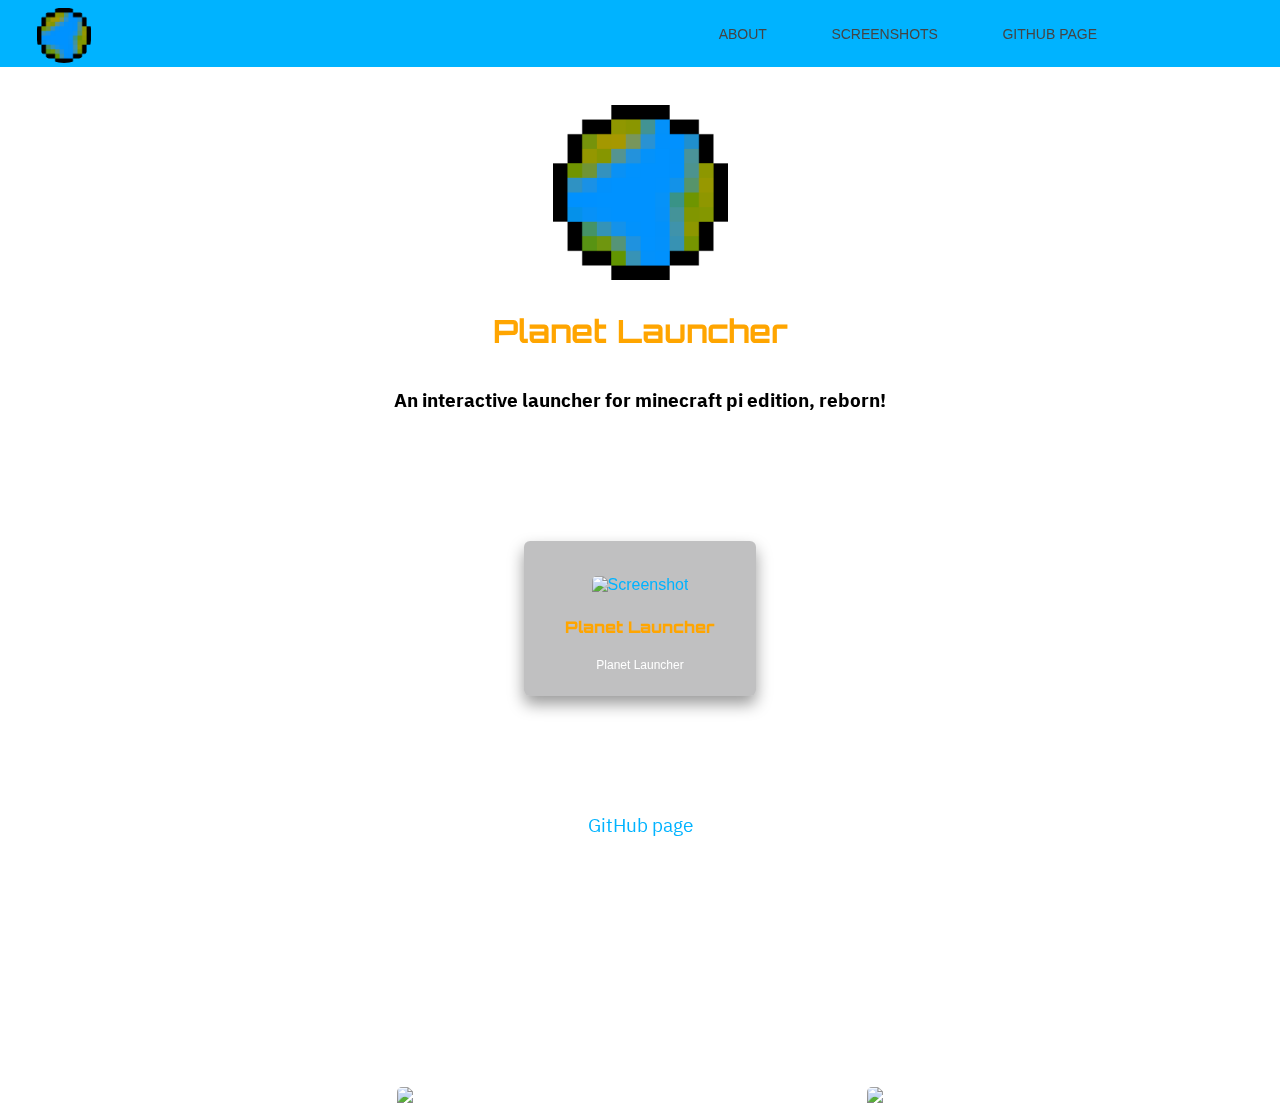
==== index.html @ ed9a25df "nav" ====
<!DOCTYPE html>
<html lang="en">
<head>
    <link rel="preconnect" href="https://fonts.googleapis.com">
    <link rel="preconnect" href="https://fonts.gstatic.com" crossorigin>
    <link href="https://fonts.googleapis.com/css2?family=IBM+Plex+Sans+Hebrew:wght@600&display=swap" rel="stylesheet">
    <meta charset="UTF-8">
    <meta http-equiv="X-UA-Compatible" content="IE=edge">
    <meta name="viewport" content="width=device-width, initial-scale=1.0">
    <link rel="shortcut icon" type="image/png" href="./img/favicon.ico"/>
    <link rel="stylesheet" href="./css/styles.css">
    <script type="module" src="./js/jquery-3.6.0.min.js"></script>
    <title>Planet Launcher</title>
    <style>
        body {
            animation: fadeInAnimation ease 3s;
            animation-iteration-count: s1;
            animation-fill-mode: forwards;
        }
        @keyframes fadeInAnimation {
            0% {
                opacity: 0;
            }
            100% {
                opacity: 1;
            }
        }
    </style>

</head>
<body>
    <main>
        <header id="nav" class="navbar-header">
            <div class="container">
                <div class="logo-container">
                    <a class="logo-header" href="#">
                        <img class="logo" alt="logo" src="./img/planet-logo.png">
                    </a>
                </div>
                <nav>
                    <ul id="main-nav">
                        <li><a href="#">about</a></li>
                        <li><a href="#">screenshots</a></li>
                        <li><a href="#">github page</a></li>
                        <li><a id="stats"></a></li>
                    </ul>
                </nav>
            </div>
        </header>
        <div id="particles"></div>
        <section id="main-content">
            <img id="header-img" class="selectDisable" src="./img/planet-logo.png" height="175" width=auto>
            <h1 class="selectDisable">Planet Launcher</h1>
            <h3>An interactive launcher for minecraft pi edition, reborn!</h3>
        </section>
        <section id="screenshots"><!--&#60; &#62;-->
            <button class="leftBtn card-btn" onclick="prev()"><img src="./img/left.svg"></button>
            <div class="card card-1">
                <img id="card-img" class="card-img" src="./img/screenshot1.png" alt="Screenshot">
                <div class="container">
                    <h4><b>Planet Launcher</b></h4>
                    <p id="cardText">Planet Launcher</p>
                </div>
            </div>
            <button class="rightBtn card-btn" onclick="next()"><img src="./img/right.svg"></button>
        </section>
        <section>
            <p>
                <a class="link" href="https://github.com/mcpiscript/Planet" target="_blank">GitHub page</a>
            </p>
        </section>
    </main>
    <script src="https://cdn.jsdelivr.net/npm/particles.js@2.0.0/particles.min.js"></script>
    <script>
        particlesJS.load('particles', './particle-config.json', function () {
        })
        var prevScrollpos = window.pageYOffset;
            window.onscroll = function () {
                var currentScrollPos = window.pageYOffset;
                /*if (prevScrollpos > currentScrollPos) {
                    document.getElementById("nav").style.opacity = "1";
                } else {
                    document.getElementById("nav").style.opacity = "0";
                }*/
                prevScrollpos = currentScrollPos;
                console.log(window.pageYOffset)
                if(window.pageYOffset > 260) {
                    document.getElementsByClassName("card")[0].style.width = "30%";
                } else {
                    document.getElementsByClassName("card")[0].style.width = "20%";
                }
                document.getElementById("stats").innerHTML = Math.round(window.pageYOffset);
            }
            window.onload = function() {
                window.scroll({
                    top: 0,
                    behavior: "smooth"
                })
            }

        let imgNum = 1;
        let temp = ['./img/screenshot', "1", '.png'];

        function prev() {
            if (imgNum > 1) {
                imgNum -= 1;
            }
            temp[1] = imgNum.toString();
            document.getElementById("card-img").src = temp.join("");
            setText(imgNum);
        }

        function next() {
            if (imgNum < 5) {
                imgNum += 1;
            }
            temp[1] = imgNum.toString();
            document.getElementById("card-img").src = temp.join("");
            setText(imgNum);
        }
        function setText(arr) {
            if(arr == 1) {
                document.getElementById("cardText").innerText = "1";
            } else if(arr == 2) {
                document.getElementById("cardText").innerText = "2";
            } else if (arr == 3) {
                document.getElementById("cardText").innerText = "3";
            } else if (arr == 4) {
                document.getElementById("cardText").innerText = "4";
            } else if (arr == 5) {
                document.getElementById("cardText").innerText = "5";
            }
        }
    </script>
</body>
</html>
---- css/styles.css ----
@import url('https://fonts.googleapis.com/css2?family=Orbitron&display=swap');

body {
    background-color: white;
    text-align: center;
    color: #000;
}

a {
    text-decoration: none;
}

h1 {
    font-family: 'Orbitron', sans-serif;
    font-size: 2em;
    padding: 5px;
    color: #ffa500;
}

h3 {
    font-family: 'IBM Plex Sans Hebrew', sans-serif;
    padding: 10px;
}

.link {
    font-family: 'IBM Plex Sans Hebrew', sans-serif;
    font-size: 1.2em;
    color: rgb(0, 179, 255);
    cursor: pointer;
}

.link:hover {
    color: rgb(112, 224, 255);
    text-decoration: underline;
    transition: all .4s ease-in-out;
}

#header-img {
    padding: 5px;
    display: block;
    margin-left: auto;
    margin-right: auto;
    user-select: none;
}

.screenshot-img {
    display: block;
    margin-left: auto;
    margin-right: auto;
    width: 30%;
    height: auto;
}

#screenshots {
    padding: 100px;
}

.card {
    padding: 35px 10px 10px 10px;
    margin: auto;
    font-family: Arial, Helvetica, sans-serif;
    transition: .3s;
    transition: width 3s ease-in-out;
    width: 20%;
    border-radius: 6px;
    cursor: pointer;
    background: rgb(45, 47, 51, 0.3);
    color: rgb(0, 179, 255);
    box-shadow: 0 8px 16px 0 rgba(0, 0, 0, 0.4);
}

.card:hover {
    background: rgb(45, 47, 51, 0.7);
}

.card:hover h4 {
    color: #ffc200;
}

.card-img {
    width: 80%;
}

.card-btn {
    cursor: pointer;
    border: none;
    border-radius: 10px;
    padding: 10px 13px 10px 13px;
    transition: all .2s ease-in-out;
    background-color: #fff;
    bottom: -24%;
}

.card-btn:active {
    background-color: rgba(255, 255, 255, 0.7);
}


.card h4 {
    font-family: 'orbitron', arial, sans-serif;
    color: orange;
}

.card p {
    font-size: 12px;
    color: white;
}

img {
    border-radius: 5px 5px 0 0;
}

.container {
    padding: 2px 16px;
}

.leftBtn {
    position: absolute;
    left: 30%;
}

.rightBtn {
    position: absolute;
    right: 30%;
}

/*-----------------scroll bar style-----------------*/
::-webkit-scrollbar {
    width: 10px;
}

::-webkit-scrollbar-track {
    background: #f1f1f1;
}

::-webkit-scrollbar-thumb {
    background: #888;
}

::-webkit-scrollbar-thumb:hover {
    background: rgb(0, 179, 255)
        /*#555*/
    ;
}

#particles {
    position: fixed;
    height: 100%;
    width: 100%;
    margin: 0;
    padding: 0;
    z-index: -99;
}

.selectDisable {
    -webkit-user-select: none;
    -khtml-user-select: none;
    -moz-user-select: none;
    -o-user-select: none;
    user-select: none;
}

.selectEnable {
    -webkit-user-select: text;
    -khtml-user-select: text;
    -moz-user-select: text;
    -o-user-select: text;
    user-select: text;
}


/*-----------------------nav-----------------------*/
.container {
    width: 80%;
    margin: 0 auto;
}

.navbar-header {
    z-index: 999;
    background: rgb(0, 179, 255);
    position: fixed;
    width: 101%;
    margin-top: -100px;
    margin-left: -10px;
    transition: all .3s;
}

.navbar-header::after {
    content: '';
    display: table;
    clear: both;
}

.logo {
    height: 55px;
    width: 54px;
    border-radius: 50px;
    float: left;
    margin-left: -90px;
    padding-top: 5.5px;
    padding-bottom: 4px;
}

nav {
    z-index: 999;
    float: right;
    text-transform: uppercase;
    font-family: Arial, Helvetica, sans-serif;
}

nav ul {
    margin: 0;
    padding: 0;
    list-style: none;
}

nav li {
    display: inline-block;
    margin-left: 60px;
    padding-top: 23px;
    position: relative;
}

nav>ul li a {
    color: #444;
    text-transform: uppercase;
    font-size: 14px;
}

nav>ul li a:hover {
    color: #444;
}

nav>ul li a::before {
    content: '';
    display: block;
    height: 5px;
    background-color: #444;
    position: absolute;
    top: 0;
    width: 0%;
    transition: all ease-in-out 250ms;
    margin-top: -3px;
}

nav>ul li a:hover::before {
    width: 100%;
}

/*-----------------------nav-----------------------*/
#main-content {
    margin-top: 100px;
}
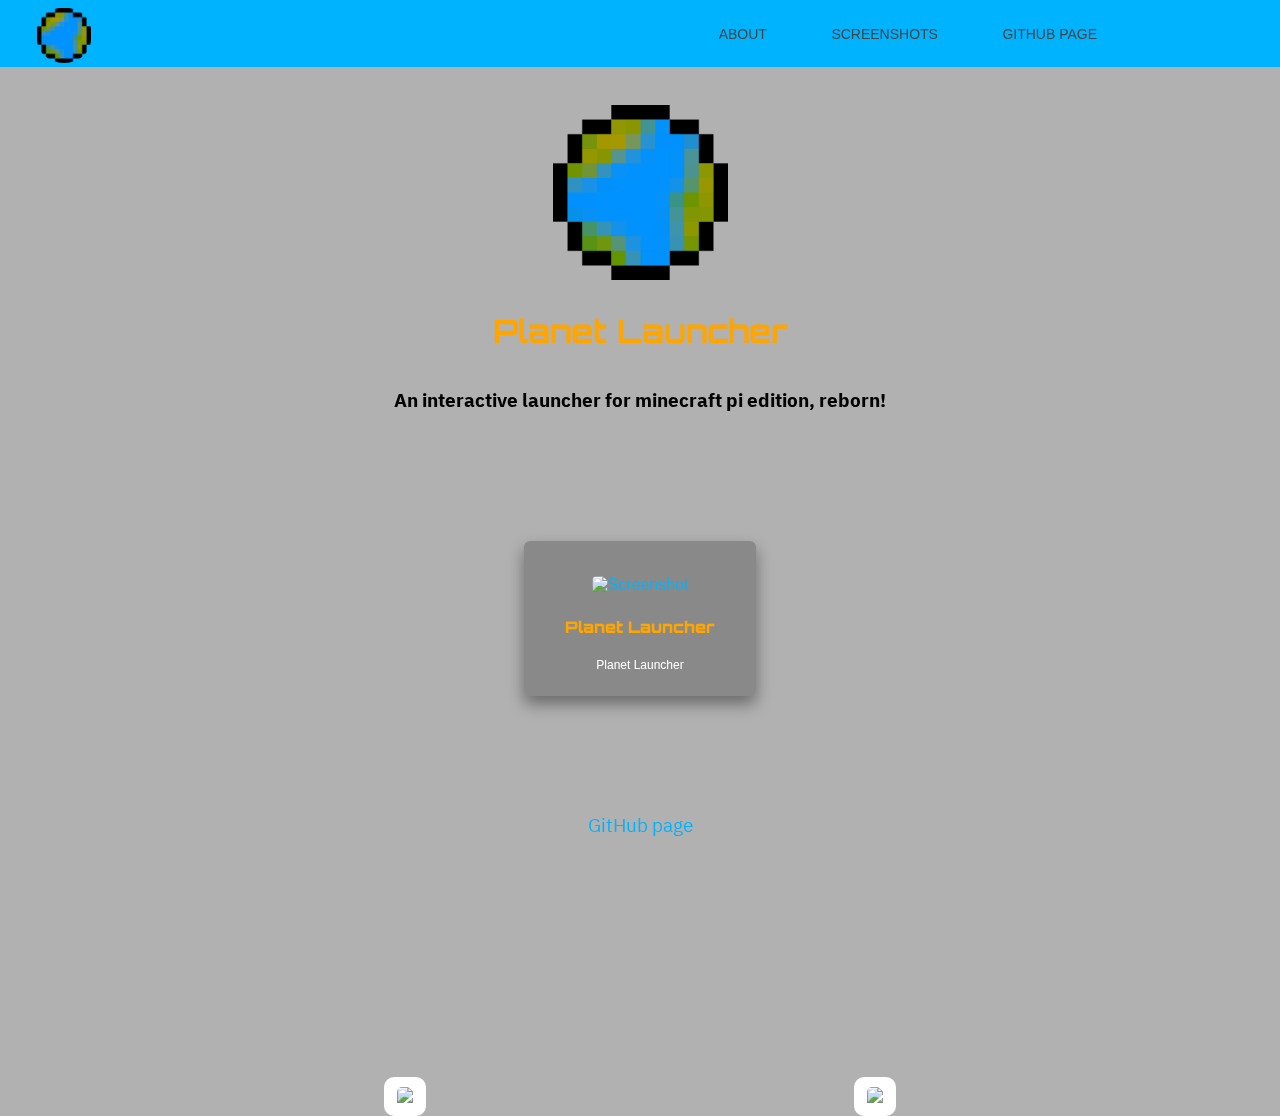
==== commit 225436c8: "w" ====
--- a/index.html
+++ b/index.html
@@ -104,6 +104,8 @@
         function prev() {
             if (imgNum > 1) {
                 imgNum -= 1;
+            } else if(imgNum = 1) {
+                imgNum = 5;
             }
             temp[1] = imgNum.toString();
             document.getElementById("card-img").src = temp.join("");
@@ -113,6 +115,8 @@
         function next() {
             if (imgNum < 5) {
                 imgNum += 1;
+            } else if(imgNum = 5) {
+                imgNum = 1;
             }
             temp[1] = imgNum.toString();
             document.getElementById("card-img").src = temp.join("");
--- a/css/styles.css
+++ b/css/styles.css
@@ -1,7 +1,7 @@
 @import url('https://fonts.googleapis.com/css2?family=Orbitron&display=swap');
 
 body {
-    background-color: white;
+    background-color: rgb(177, 177, 177);
     text-align: center;
     color: #000;
 }
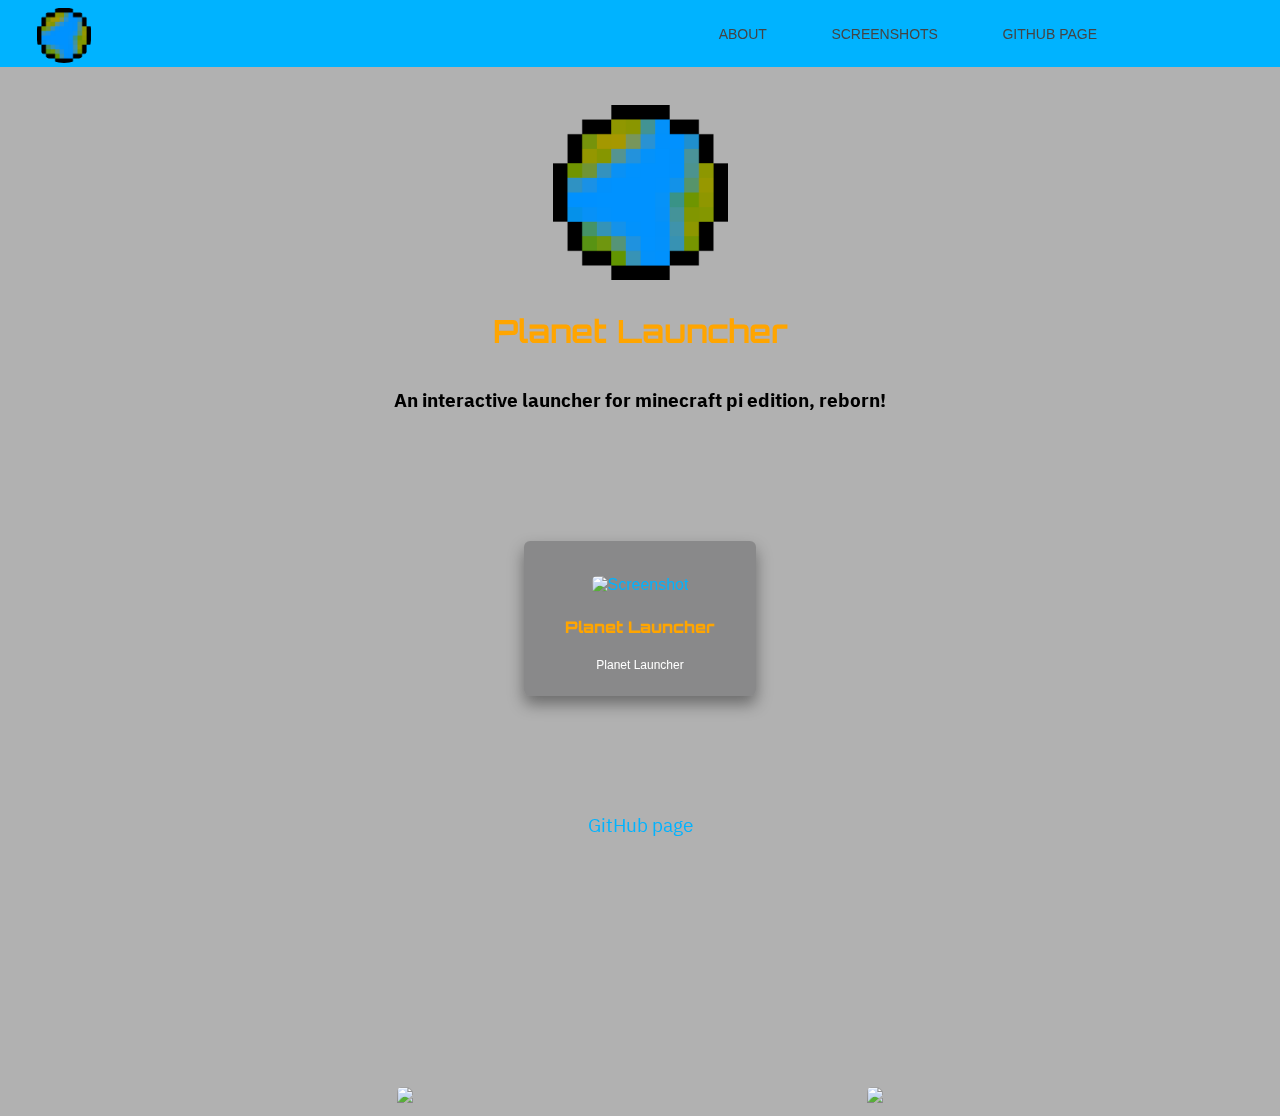
==== commit 45646f41: "update" ====
--- a/index.html
+++ b/index.html
@@ -39,16 +39,16 @@
                 </div>
                 <nav>
                     <ul id="main-nav">
-                        <li><a href="#">about</a></li>
-                        <li><a href="#">screenshots</a></li>
-                        <li><a href="#">github page</a></li>
+                        <li><a href="#about">about</a></li>
+                        <li><a href="#screenshots">screenshots</a></li>
+                        <li><a href="#github">github page</a></li>
                         <li><a id="stats"></a></li>
                     </ul>
                 </nav>
             </div>
         </header>
         <div id="particles"></div>
-        <section id="main-content">
+        <section id="about">
             <img id="header-img" class="selectDisable" src="./img/planet-logo.png" height="175" width=auto>
             <h1 class="selectDisable">Planet Launcher</h1>
             <h3>An interactive launcher for minecraft pi edition, reborn!</h3>
@@ -64,7 +64,7 @@
             </div>
             <button class="rightBtn card-btn" onclick="next()"><img src="./img/right.svg"></button>
         </section>
-        <section>
+        <section id="github">
             <p>
                 <a class="link" href="https://github.com/mcpiscript/Planet" target="_blank">GitHub page</a>
             </p>
@@ -83,7 +83,6 @@
                     document.getElementById("nav").style.opacity = "0";
                 }*/
                 prevScrollpos = currentScrollPos;
-                console.log(window.pageYOffset)
                 if(window.pageYOffset > 260) {
                     document.getElementsByClassName("card")[0].style.width = "30%";
                 } else {
@@ -135,6 +134,7 @@
                 document.getElementById("cardText").innerText = "5";
             }
         }
+        //console.log(window.innerHeight, window.pageYOffset, document.body.offsetHeight)
     </script>
 </body>
 </html>--- a/css/styles.css
+++ b/css/styles.css
@@ -59,8 +59,7 @@
     padding: 35px 10px 10px 10px;
     margin: auto;
     font-family: Arial, Helvetica, sans-serif;
-    transition: .3s;
-    transition: width 3s ease-in-out;
+    transition: width 1s ease-in-out;
     width: 20%;
     border-radius: 6px;
     cursor: pointer;
@@ -86,13 +85,17 @@
     border: none;
     border-radius: 10px;
     padding: 10px 13px 10px 13px;
-    transition: all .2s ease-in-out;
-    background-color: #fff;
+    transition: all .3s ease-in-out;
+    background: rgba(255, 255, 255, 0);
     bottom: -24%;
 }
 
+.card-btn:hover {
+    background: rgb(45, 47, 51, 0.3);
+}
+
 .card-btn:active {
-    background-color: rgba(255, 255, 255, 0.7);
+    background: rgb(45, 47, 51, 0.3);
 }
 
 
@@ -248,6 +251,6 @@
 }
 
 /*-----------------------nav-----------------------*/
-#main-content {
+#about {
     margin-top: 100px;
 }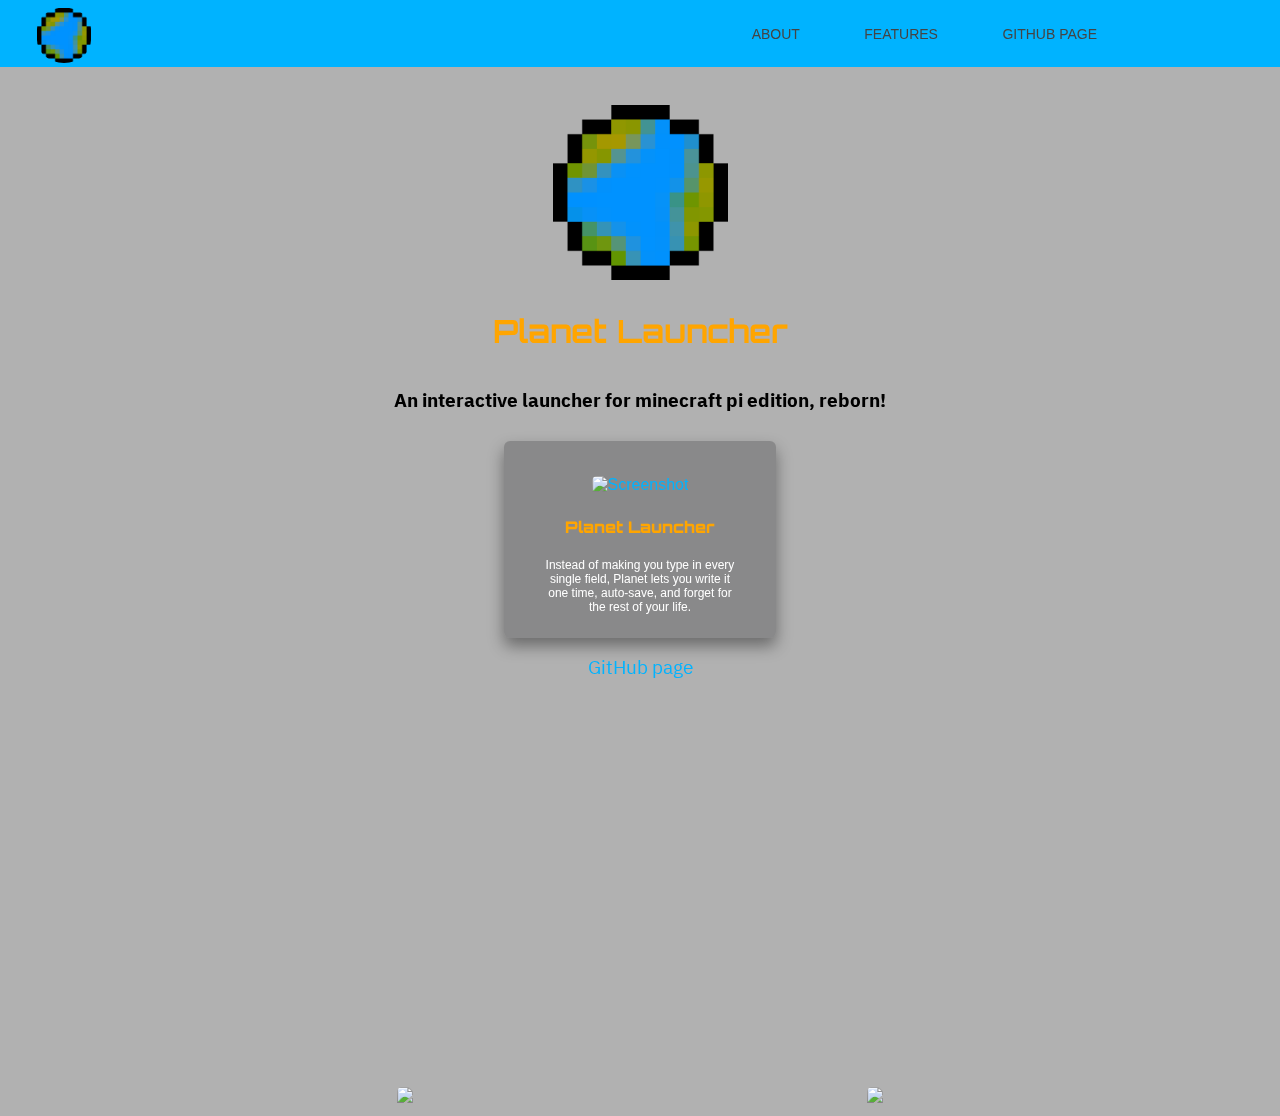
==== commit 2e1b3437: "text added" ====
--- a/index.html
+++ b/index.html
@@ -40,7 +40,7 @@
                 <nav>
                     <ul id="main-nav">
                         <li><a href="#about">about</a></li>
-                        <li><a href="#screenshots">screenshots</a></li>
+                        <li><a href="#features">features</a></li>
                         <li><a href="#github">github page</a></li>
                         <li><a id="stats"></a></li>
                     </ul>
@@ -53,13 +53,14 @@
             <h1 class="selectDisable">Planet Launcher</h1>
             <h3>An interactive launcher for minecraft pi edition, reborn!</h3>
         </section>
-        <section id="screenshots"><!--&#60; &#62;-->
+        <section id="features"><!--&#60; &#62;-->
             <button class="leftBtn card-btn" onclick="prev()"><img src="./img/left.svg"></button>
             <div class="card card-1">
                 <img id="card-img" class="card-img" src="./img/screenshot1.png" alt="Screenshot">
                 <div class="container">
                     <h4><b>Planet Launcher</b></h4>
-                    <p id="cardText">Planet Launcher</p>
+                    <p id="cardText">Instead of making you type in every single field, Planet lets you write it one time, auto-save, and forget for the rest
+                    of your life.</p>
                 </div>
             </div>
             <button class="rightBtn card-btn" onclick="next()"><img src="./img/right.svg"></button>
@@ -123,15 +124,15 @@
         }
         function setText(arr) {
             if(arr == 1) {
-                document.getElementById("cardText").innerText = "1";
+                document.getElementById("cardText").innerText = "Instead of making you type in every single field, Planet lets you write it one time, auto-save, and forget for the rest of your life";
             } else if(arr == 2) {
-                document.getElementById("cardText").innerText = "2";
+                document.getElementById("cardText").innerText = "With Planet, you don't have to redo everything, just because that you forgot to turn on a teeny little flag";
             } else if (arr == 3) {
-                document.getElementById("cardText").innerText = "3";
+                document.getElementById("cardText").innerText = "Planet lets you edit server info easily, right inside the launcher";
             } else if (arr == 4) {
-                document.getElementById("cardText").innerText = "4";
+                document.getElementById("cardText").innerText = "Planet makes seting up skins, texturepacks, and all sorts of things easier";
             } else if (arr == 5) {
-                document.getElementById("cardText").innerText = "5";
+                document.getElementById("cardText").innerText = "With Planet, you can edit seeds, world names, and all sorts of configurations easily";
             }
         }
         //console.log(window.innerHeight, window.pageYOffset, document.body.offsetHeight)
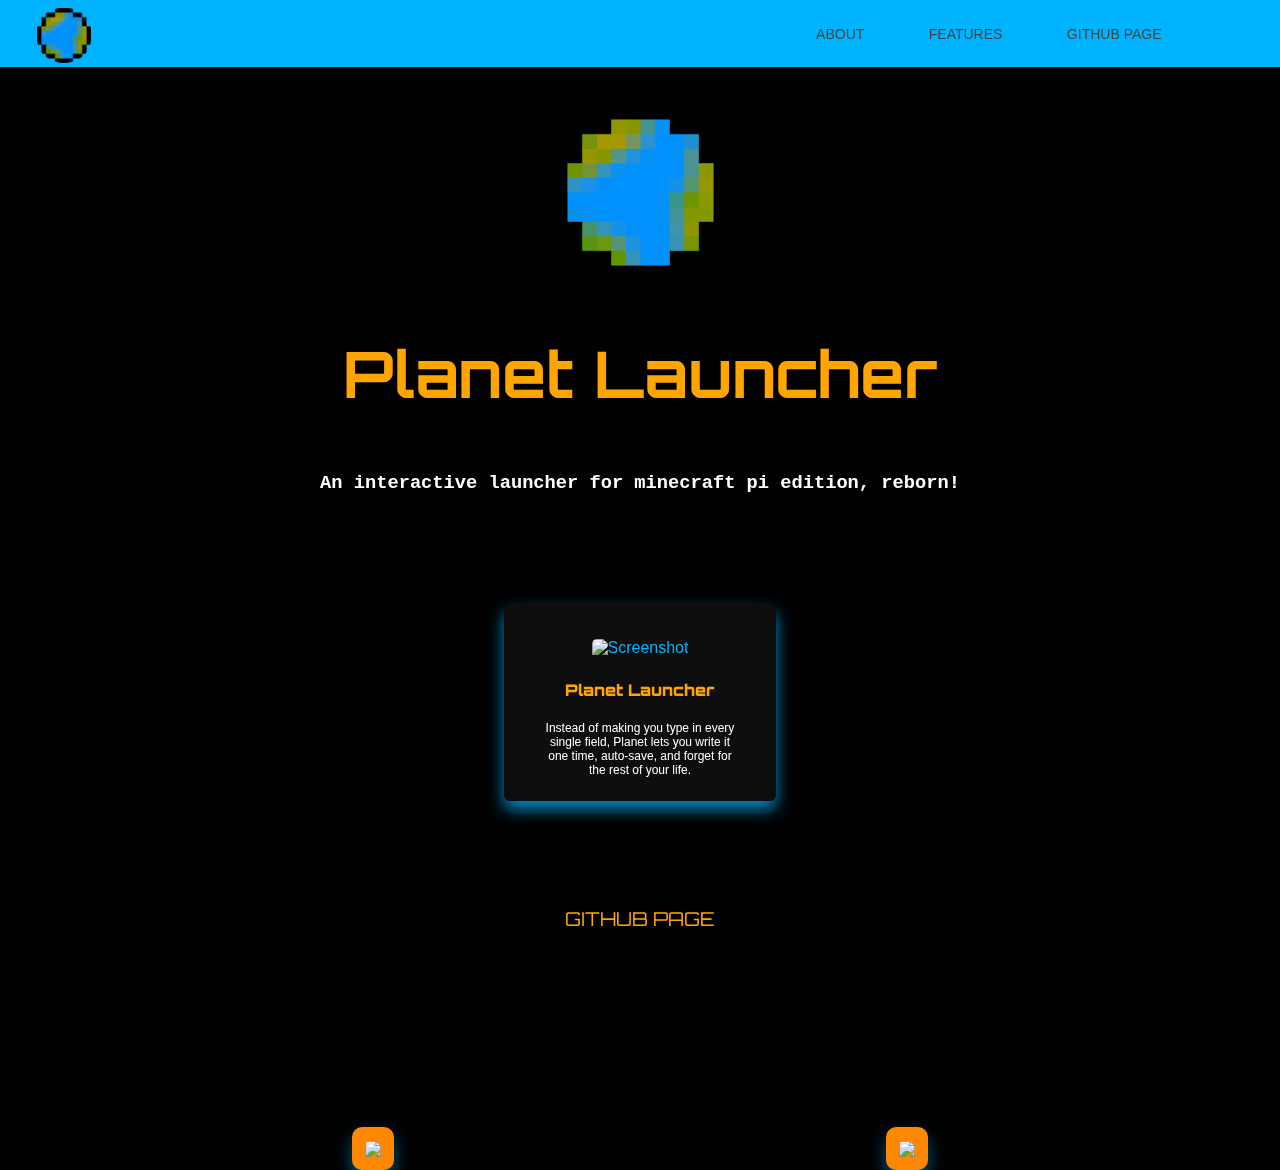
==== commit 5931084f: "d" ====
--- a/index.html
+++ b/index.html
@@ -42,7 +42,7 @@
                         <li><a href="#about">about</a></li>
                         <li><a href="#features">features</a></li>
                         <li><a href="#github">github page</a></li>
-                        <li><a id="stats"></a></li>
+                        <!--<li><a id="stats"></a></li>-->
                     </ul>
                 </nav>
             </div>
@@ -84,12 +84,12 @@
                     document.getElementById("nav").style.opacity = "0";
                 }*/
                 prevScrollpos = currentScrollPos;
-                if(window.pageYOffset > 260) {
+                if(window.pageYOffset > 220) {
                     document.getElementsByClassName("card")[0].style.width = "30%";
                 } else {
                     document.getElementsByClassName("card")[0].style.width = "20%";
                 }
-                document.getElementById("stats").innerHTML = Math.round(window.pageYOffset);
+                //document.getElementById("stats").innerHTML = Math.round(window.pageYOffset);
             }
             window.onload = function() {
                 window.scroll({
@@ -126,16 +126,27 @@
             if(arr == 1) {
                 document.getElementById("cardText").innerText = "Instead of making you type in every single field, Planet lets you write it one time, auto-save, and forget for the rest of your life";
             } else if(arr == 2) {
-                document.getElementById("cardText").innerText = "With Planet, you don't have to redo everything, just because that you forgot to turn on a teeny little flag";
+                document.getElementById("cardText").innerText = "No need to type in every single field, just because you forgot to turn on a teeny little flag, Planet remembers it all for you";
             } else if (arr == 3) {
                 document.getElementById("cardText").innerText = "Planet lets you edit server info easily, right inside the launcher";
             } else if (arr == 4) {
-                document.getElementById("cardText").innerText = "Planet makes seting up skins, texturepacks, and all sorts of things easier";
+                document.getElementById("cardText").innerText = "Planet makes setting up skins, texturepacks, and all sorts of things easier";
             } else if (arr == 5) {
                 document.getElementById("cardText").innerText = "With Planet, you can edit seeds, world names, and all sorts of configurations easily";
             }
         }
         //console.log(window.innerHeight, window.pageYOffset, document.body.offsetHeight)
+
+        //smooth scrolling 
+        document.querySelectorAll('a[href^="#"]').forEach(anchor => {
+                anchor.addEventListener('click', function (e) {
+                    e.preventDefault();
+
+                    document.querySelector(this.getAttribute('href')).scrollIntoView({
+                        behavior: 'smooth'
+                    });
+                });
+            });
     </script>
 </body>
 </html>--- a/css/styles.css
+++ b/css/styles.css
@@ -1,9 +1,9 @@
 @import url('https://fonts.googleapis.com/css2?family=Orbitron&display=swap');
 
 body {
-    background-color: rgb(177, 177, 177);
+    background-color: rgb(0, 0, 0);
     text-align: center;
-    color: #000;
+    color: #fff;
 }
 
 a {
@@ -12,27 +12,14 @@
 
 h1 {
     font-family: 'Orbitron', sans-serif;
-    font-size: 2em;
+    font-size: 4em;
     padding: 5px;
     color: #ffa500;
 }
 
 h3 {
-    font-family: 'IBM Plex Sans Hebrew', sans-serif;
+    font-family: monospace, 'IBM Plex Sans Hebrew', sans-serif;
     padding: 10px;
-}
-
-.link {
-    font-family: 'IBM Plex Sans Hebrew', sans-serif;
-    font-size: 1.2em;
-    color: rgb(0, 179, 255);
-    cursor: pointer;
-}
-
-.link:hover {
-    color: rgb(112, 224, 255);
-    text-decoration: underline;
-    transition: all .4s ease-in-out;
 }
 
 #header-img {
@@ -65,7 +52,7 @@
     cursor: pointer;
     background: rgb(45, 47, 51, 0.3);
     color: rgb(0, 179, 255);
-    box-shadow: 0 8px 16px 0 rgba(0, 0, 0, 0.4);
+    box-shadow: 0 8px 16px 0 rgba(0, 179, 255, 0.8);
 }
 
 .card:hover {
@@ -84,14 +71,16 @@
     cursor: pointer;
     border: none;
     border-radius: 10px;
-    padding: 10px 13px 10px 13px;
+    padding: 14px 13px 10px 13px;
     transition: all .3s ease-in-out;
-    background: rgba(255, 255, 255, 0);
-    bottom: -24%;
+    background: rgba(255, 136, 0, 1);
+    box-shadow: 0 8px 16px 0 rgba(0, 179, 255, 0.5);
+    bottom: -270px;
 }
 
 .card-btn:hover {
-    background: rgb(45, 47, 51, 0.3);
+    background: rgb(255, 183, 101);
+    box-shadow: 0px 8px 16px 0 rgba(0, 179, 255, 0.5);
 }
 
 .card-btn:active {
@@ -101,7 +90,7 @@
 
 .card h4 {
     font-family: 'orbitron', arial, sans-serif;
-    color: orange;
+    color: #ffa500;
 }
 
 .card p {
@@ -119,12 +108,12 @@
 
 .leftBtn {
     position: absolute;
-    left: 30%;
+    left: 27.5%;
 }
 
 .rightBtn {
     position: absolute;
-    right: 30%;
+    right: 27.5%;
 }
 
 /*-----------------scroll bar style-----------------*/
@@ -253,4 +242,32 @@
 /*-----------------------nav-----------------------*/
 #about {
     margin-top: 100px;
-}+}
+#features {
+    margin-top: 100px;
+}
+
+.link {
+    font-family: 'orbitron', 'IBM Plex Sans Hebrew', sans-serif;
+    font-size: 1.2em;
+    color: orange;
+    cursor: pointer;
+    text-transform: uppercase;
+}
+
+.link:hover {
+    color: rgb(112, 224, 255);
+    text-decoration: underline;
+    transition: all .4s ease-in-out;
+}
+#github {
+    background-color: #000;
+    padding: 10px;
+    width: 40%;
+    margin: auto;
+    margin-top: 80px;
+    text-align: center;
+}
+
+
+
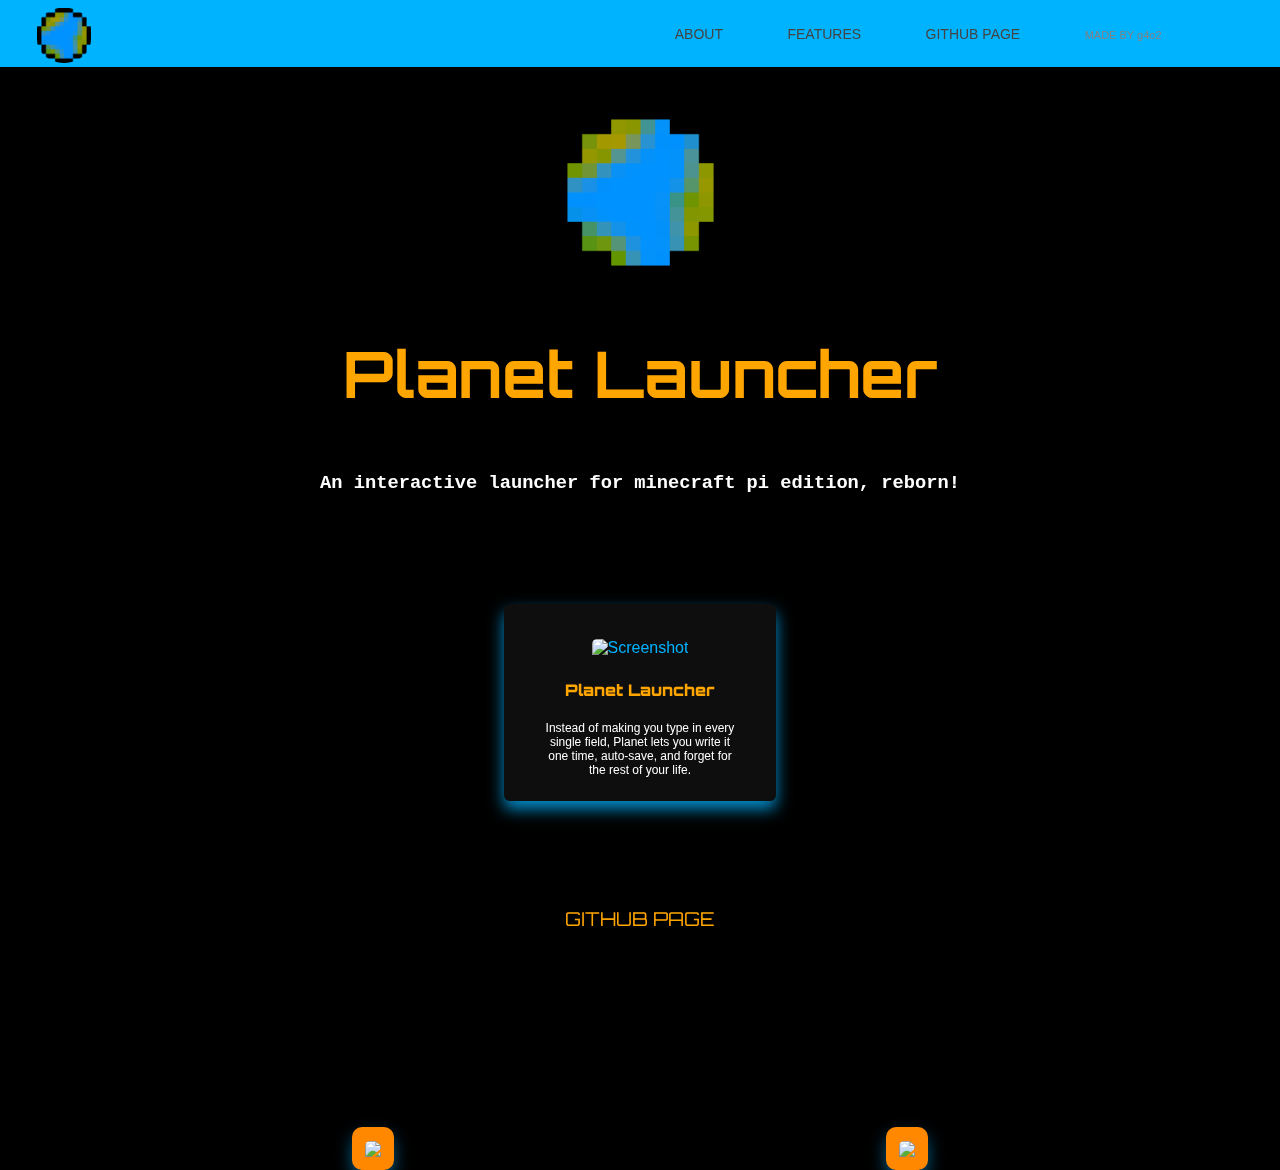
==== commit 9ddb21ab: "gg" ====
--- a/index.html
+++ b/index.html
@@ -43,6 +43,7 @@
                         <li><a href="#features">features</a></li>
                         <li><a href="#github">github page</a></li>
                         <!--<li><a id="stats"></a></li>-->
+                        <li><a id="g4o2" href="https://github.com/Maxhu787">MADE BY g4o2</a></li>
                     </ul>
                 </nav>
             </div>
--- a/css/styles.css
+++ b/css/styles.css
@@ -269,5 +269,10 @@
     text-align: center;
 }
 
-
-
+#g4o2 {
+    color: grey;
+    font-size: 11px;
+    text-transform: none;
+    font-weight: 100;
+}
+
